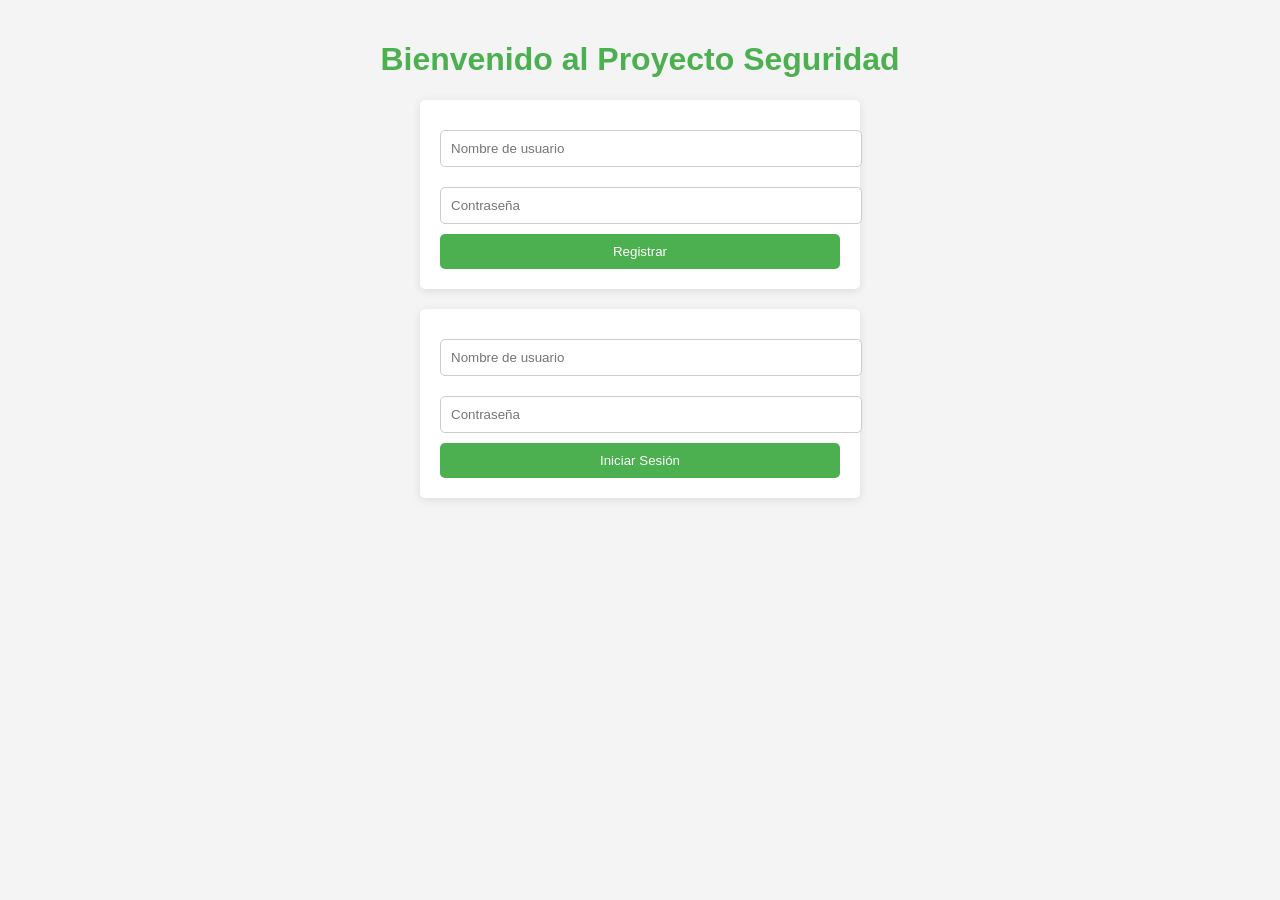
==== index.html @ 90b0ee6e "Primer commit: agregar archivos de login y registro" ====
<!DOCTYPE html>
<html lang="es">
<head>
    <meta charset="UTF-8">
    <meta name="viewport" content="width=device-width, initial-scale=1.0">
    <title>Proyecto Seguridad</title>
    
    <!-- Integración de Google Analytics -->
    <script async src="https://www.googletagmanager.com/gtag/js?id=G-649DE3DWNC"></script>
    <script>
      window.dataLayer = window.dataLayer || [];
      function gtag(){dataLayer.push(arguments);}
      gtag('js', new Date());

      gtag('config', 'G-649DE3DWNC');
    </script>

    <link rel="stylesheet" href="styles.css">
</head>
<body>
    <h1>Bienvenido al Proyecto Seguridad</h1>
    <form id="registerForm">
        <input type="text" id="username" placeholder="Nombre de usuario" required>
        <input type="password" id="password" placeholder="Contraseña" required>
        <button type="submit">Registrar</button>
    </form>

    <form id="loginForm">
        <input type="text" id="loginUsername" placeholder="Nombre de usuario" required>
        <input type="password" id="loginPassword" placeholder="Contraseña" required>
        <button type="submit">Iniciar Sesión</button>
    </form>

    <div class="alert" id="alert"></div>

    <script src="./script.js"></script>
</body>
</html>
---- styles.css ----
body {
    font-family: Arial, sans-serif;
    background-color: #f4f4f4;
    color: #333;
    margin: 0;
    padding: 20px;
}

h1 {
    text-align: center;
    color: #4CAF50;
}

form {
    background-color: #fff;
    padding: 20px;
    border-radius: 5px;
    box-shadow: 0 2px 10px rgba(0, 0, 0, 0.1);
    max-width: 400px;
    margin: 20px auto;
}

input[type="text"],
input[type="password"] {
    width: 100%;
    padding: 10px;
    margin: 10px 0;
    border: 1px solid #ccc;
    border-radius: 5px;
}

button {
    width: 100%;
    padding: 10px;
    background-color: #4CAF50;
    color: white;
    border: none;
    border-radius: 5px;
    cursor: pointer;
}

button:hover {
    background-color: #45a049;
}

.alert {
    color: red;
    text-align: center;
}
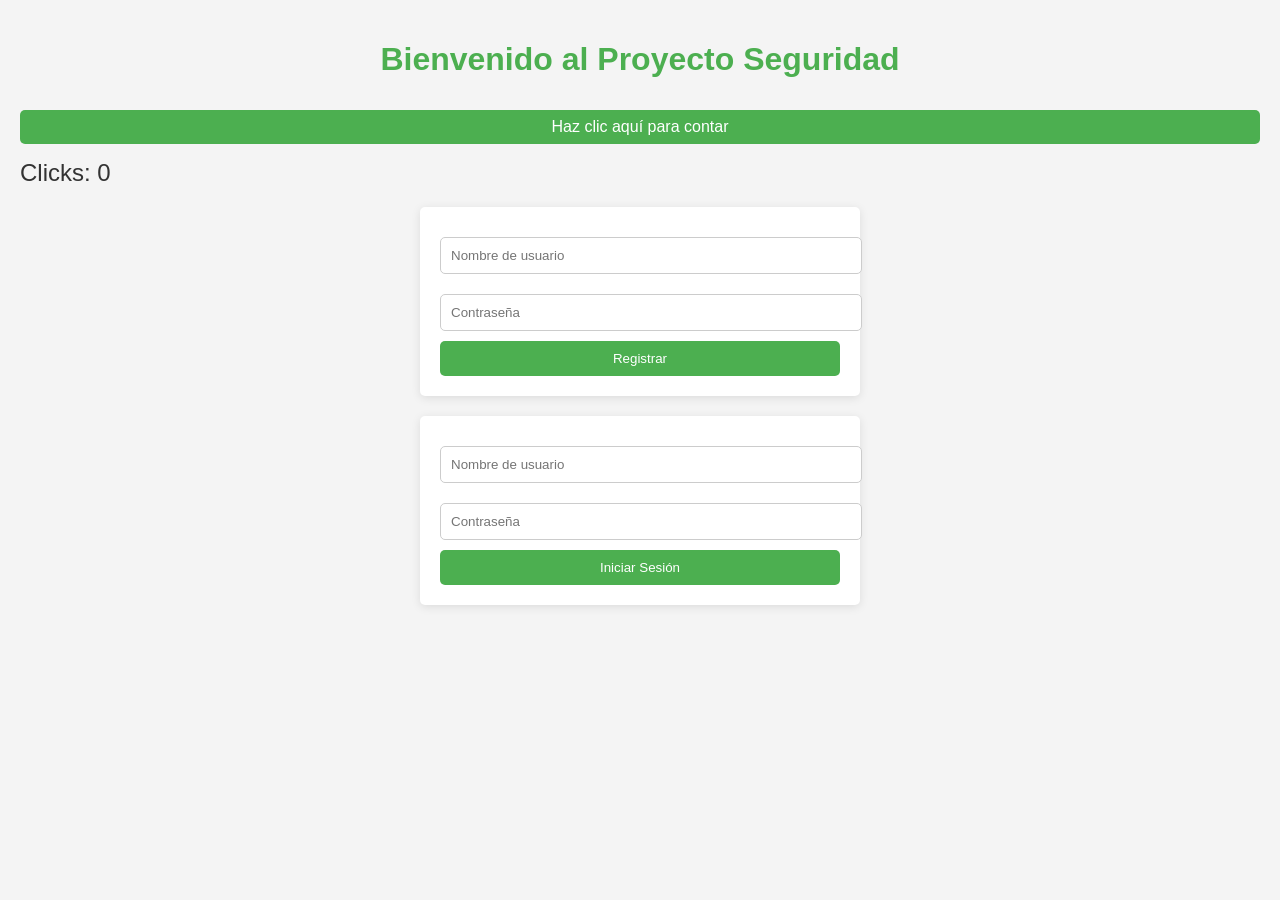
==== commit 47c11203: "Update index.html" ====
--- a/index.html
+++ b/index.html
@@ -4,8 +4,7 @@
     <meta charset="UTF-8">
     <meta name="viewport" content="width=device-width, initial-scale=1.0">
     <title>Proyecto Seguridad</title>
-    
-    <!-- Integración de Google Analytics -->
+
     <script async src="https://www.googletagmanager.com/gtag/js?id=G-649DE3DWNC"></script>
     <script>
       window.dataLayer = window.dataLayer || [];
@@ -16,9 +15,25 @@
     </script>
 
     <link rel="stylesheet" href="styles.css">
+    <style>
+        #clickCounter {
+            font-size: 1.5em;
+            margin-top: 15px;
+        }
+        #clickButton {
+            padding: 8px 16px;
+            font-size: 1em;
+            cursor: pointer;
+            margin-top: 10px;
+        }
+    </style>
 </head>
 <body>
     <h1>Bienvenido al Proyecto Seguridad</h1>
+
+    <button id="clickButton">Haz clic aquí para contar</button>
+    <div id="clickCounter">Clicks: 0</div>
+
     <form id="registerForm">
         <input type="text" id="username" placeholder="Nombre de usuario" required>
         <input type="password" id="password" placeholder="Contraseña" required>
@@ -33,6 +48,25 @@
 
     <div class="alert" id="alert"></div>
 
+    <script>
+        let clickCount = 0;
+        const clickButtonElement = document.getElementById('clickButton');
+        const clickCounterElement = document.getElementById('clickCounter');
+
+        clickButtonElement.addEventListener('click', () => {
+            clickCount++;
+            clickCounterElement.textContent = `Clicks: ${clickCount}`;
+            console.log(`¡Clic registrado! Total de clicks: ${clickCount}`);
+
+            // Enviar evento a Google Analytics
+            gtag('event', 'click_contador', {
+                'event_category': 'interaccion',
+                'event_label': 'clic_en_boton_contador',
+                'value': clickCount
+            });
+        });
+    </script>
+
     <script src="./script.js"></script>
 </body>
 </html>
